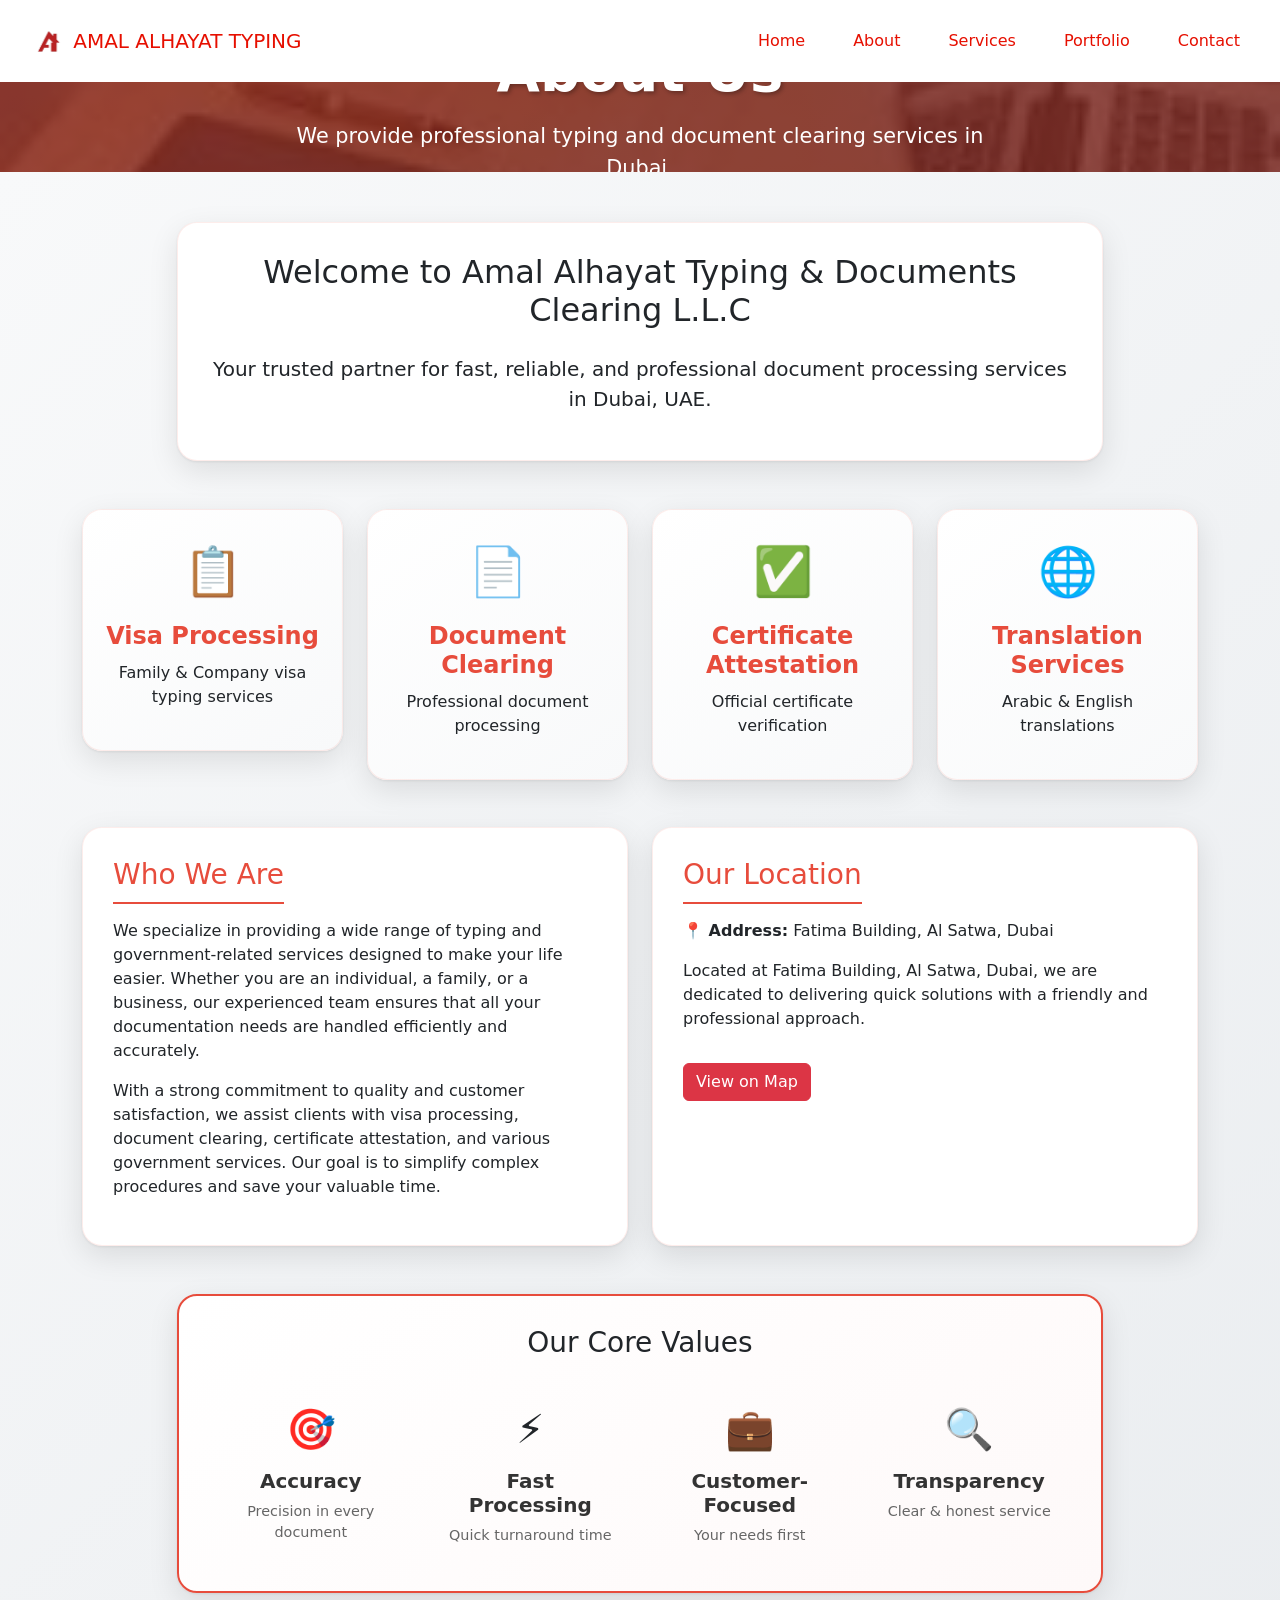
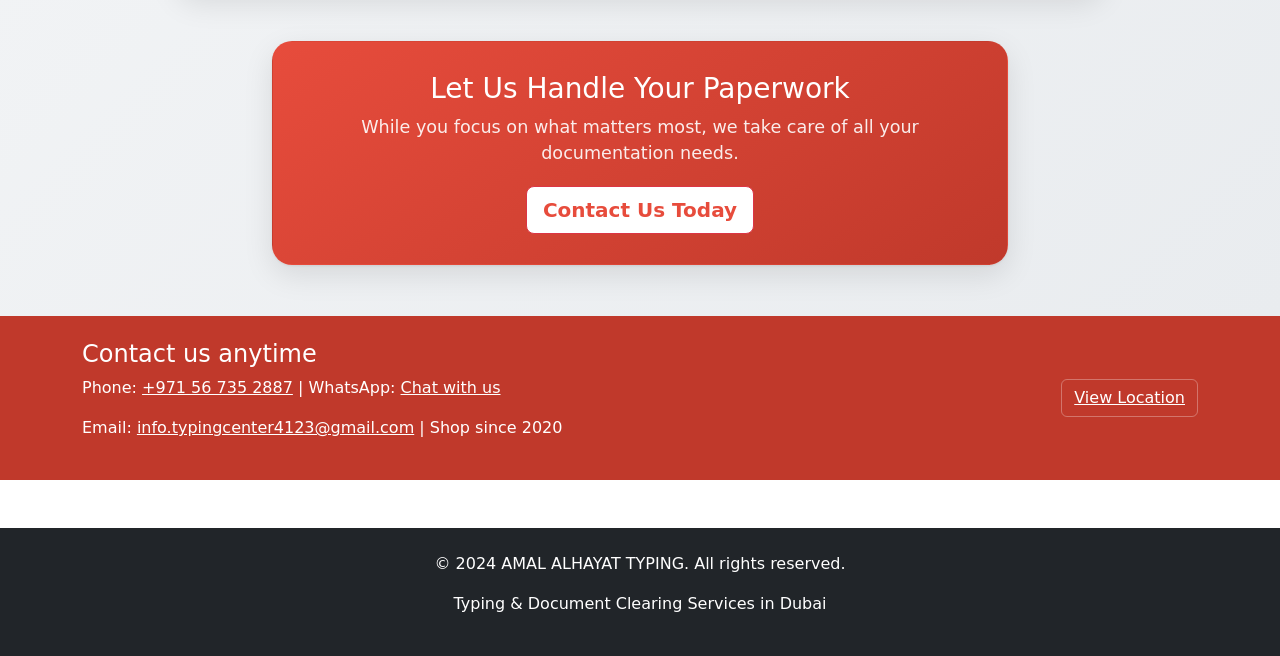
==== about.html @ e9b7b789 "it s first to push in git hub this project" ====
<!DOCTYPE html>
<html>
<head>
<title>About - AMAL ALHAYAT TYPING</title>
<link rel="stylesheet" href="css/style.css">
<link href="https://cdn.jsdelivr.net/npm/bootstrap@5.3.0/dist/css/bootstrap.min.css" rel="stylesheet">
<script src="https://cdn.jsdelivr.net/npm/bootstrap@5.3.0/dist/js/bootstrap.bundle.min.js"></script>
</head>

<body>

<nav class="navbar navbar-expand-lg p-3">
  <a href="index.html" class="navbar-brand d-flex align-items-center">
    <img src="images/logo.png" alt="AMAL ALHAYAT TYPING Logo" height="40" class="me-2">
    <span>AMAL ALHAYAT TYPING</span>
  </a>
  <button class="navbar-toggler" type="button" data-bs-toggle="collapse" data-bs-target="#navbarNav">
    <span class="navbar-toggler-icon"></span>
  </button>
  <div class="collapse navbar-collapse" id="navbarNav">
    <ul class="navbar-nav ms-auto">
      <li class="nav-item"><a href="index.html" class="nav-link">Home</a></li>
      <li class="nav-item"><a href="about.html" class="nav-link">About</a></li>
      <li class="nav-item"><a href="services.html" class="nav-link">Services</a></li>
      <li class="nav-item"><a href="portfolio.html" class="nav-link">Portfolio</a></li>
      <li class="nav-item"><a href="contact.html" class="nav-link">Contact</a></li>
    </ul>
  </div>
</nav>

<section class="hero text-center">
    <div>
        <h1>About Us</h1>
        <p>We provide professional typing and document clearing services in Dubai.</p>
    </div>
</section>

<!-- 3D About Us Section -->
<div class="about-section">
  <div class="container">
    <!-- Welcome Card -->
    <div class="row justify-content-center mb-5">
      <div class="col-lg-10">
        <div class="about-card-3d">
          <div class="card-front">
            <h2 class="text-center mb-4">Welcome to Amal Alhayat Typing & Documents Clearing L.L.C</h2>
            <p class="lead text-center">Your trusted partner for fast, reliable, and professional document processing services in Dubai, UAE.</p>
          </div>
        </div>
      </div>
    </div>

    <!-- Services Overview -->
    <div class="row g-4 mb-5">
      <div class="col-md-6 col-lg-3">
        <div class="feature-card-3d">
          <div class="feature-icon">📋</div>
          <h4>Visa Processing</h4>
          <p>Family & Company visa typing services</p>
        </div>
      </div>
      <div class="col-md-6 col-lg-3">
        <div class="feature-card-3d">
          <div class="feature-icon">📄</div>
          <h4>Document Clearing</h4>
          <p>Professional document processing</p>
        </div>
      </div>
      <div class="col-md-6 col-lg-3">
        <div class="feature-card-3d">
          <div class="feature-icon">✅</div>
          <h4>Certificate Attestation</h4>
          <p>Official certificate verification</p>
        </div>
      </div>
      <div class="col-md-6 col-lg-3">
        <div class="feature-card-3d">
          <div class="feature-icon">🌐</div>
          <h4>Translation Services</h4>
          <p>Arabic & English translations</p>
        </div>
      </div>
    </div>

    <!-- About Content -->
    <div class="row g-4">
      <div class="col-lg-6">
        <div class="content-card-3d">
          <h3>Who We Are</h3>
          <p>We specialize in providing a wide range of typing and government-related services designed to make your life easier. Whether you are an individual, a family, or a business, our experienced team ensures that all your documentation needs are handled efficiently and accurately.</p>
          <p>With a strong commitment to quality and customer satisfaction, we assist clients with visa processing, document clearing, certificate attestation, and various government services. Our goal is to simplify complex procedures and save your valuable time.</p>
        </div>
      </div>
      <div class="col-lg-6">
        <div class="content-card-3d">
          <h3>Our Location</h3>
          <p><strong>📍 Address:</strong> Fatima Building, Al Satwa, Dubai</p>
          <p>Located at Fatima Building, Al Satwa, Dubai, we are dedicated to delivering quick solutions with a friendly and professional approach.</p>
          <a href="https://maps.app.goo.gl/3bR2VSiBCoeFFXE69" target="_blank" class="btn btn-danger mt-3">View on Map</a>
        </div>
      </div>
    </div>

    <!-- Values Section -->
    <div class="row justify-content-center mt-5">
      <div class="col-lg-10">
        <div class="values-card-3d">
          <h3 class="text-center mb-4">Our Core Values</h3>
          <div class="row g-3 text-center">
            <div class="col-6 col-md-3">
              <div class="value-item">
                <div class="value-icon">🎯</div>
                <h5>Accuracy</h5>
                <p>Precision in every document</p>
              </div>
            </div>
            <div class="col-6 col-md-3">
              <div class="value-item">
                <div class="value-icon">⚡</div>
                <h5>Fast Processing</h5>
                <p>Quick turnaround time</p>
              </div>
            </div>
            <div class="col-6 col-md-3">
              <div class="value-item">
                <div class="value-icon">💼</div>
                <h5>Customer-Focused</h5>
                <p>Your needs first</p>
              </div>
            </div>
            <div class="col-6 col-md-3">
              <div class="value-item">
                <div class="value-icon">🔍</div>
                <h5>Transparency</h5>
                <p>Clear & honest service</p>
              </div>
            </div>
          </div>
        </div>
      </div>
    </div>

    <!-- CTA Section -->
    <div class="row justify-content-center mt-5">
      <div class="col-lg-8 text-center">
        <div class="cta-card-3d">
          <h3>Let Us Handle Your Paperwork</h3>
          <p>While you focus on what matters most, we take care of all your documentation needs.</p>
          <a href="contact.html" class="btn btn-danger btn-lg">Contact Us Today</a>
        </div>
      </div>
    </div>
  </div>
</div>

<style>
.about-section {
  padding: 50px 0;
  background: linear-gradient(135deg, #f8f9fa 0%, #e9ecef 100%);
}

/* 3D Card Styles */
.about-card-3d, .feature-card-3d, .content-card-3d, .values-card-3d, .cta-card-3d {
  background: white;
  border-radius: 20px;
  padding: 30px;
  box-shadow: 
    0 10px 30px rgba(0,0,0,0.1),
    0 1px 3px rgba(0,0,0,0.08);
  transform: perspective(1000px) rotateX(0deg);
  transition: all 0.3s ease;
  border: 1px solid rgba(231, 76, 60, 0.1);
}

.about-card-3d:hover, .feature-card-3d:hover, .content-card-3d:hover, .values-card-3d:hover, .cta-card-3d:hover {
  transform: perspective(1000px) rotateX(2deg) translateY(-5px);
  box-shadow: 
    0 20px 40px rgba(0,0,0,0.15),
    0 5px 10px rgba(0,0,0,0.1);
}

/* Feature Cards */
.feature-card-3d {
  text-align: center;
  padding: 25px 15px;
  background: linear-gradient(145deg, #ffffff 0%, #f8f9fa 100%);
}

.feature-card-3d .feature-icon {
  font-size: 3rem;
  margin-bottom: 15px;
  display: block;
  animation: float 3s ease-in-out infinite;
}

@keyframes float {
  0%, 100% { transform: translateY(0); }
  50% { transform: translateY(-10px); }
}

.feature-card-3d h4 {
  color: #e74c3c;
  font-weight: 600;
  margin-bottom: 10px;
}

/* Content Cards */
.content-card-3d {
  height: 100%;
}

.content-card-3d h3 {
  color: #e74c3c;
  margin-bottom: 15px;
  border-bottom: 2px solid #e74c3c;
  padding-bottom: 10px;
  display: inline-block;
}

/* Values Card */
.values-card-3d {
  background: linear-gradient(145deg, #fff 0%, #fef9f9 100%);
  border: 2px solid #e74c3c;
}

.value-item {
  padding: 15px;
}

.value-icon {
  font-size: 2.5rem;
  margin-bottom: 10px;
}

.value-item h5 {
  color: #333;
  font-weight: 600;
}

.value-item p {
  font-size: 0.9rem;
  color: #666;
  margin: 0;
}

/* CTA Card */
.cta-card-3d {
  background: linear-gradient(145deg, #e74c3c 0%, #c0392b 100%);
  color: white;
}

.cta-card-3d h3 {
  color: white;
  border: none;
}

.cta-card-3d p {
  font-size: 1.1rem;
  margin-bottom: 20px;
  opacity: 0.9;
}

.cta-card-3d .btn {
  background: white;
  color: #e74c3c;
  font-weight: 600;
}

.cta-card-3d .btn:hover {
  background: #f8f9fa;
  color: #c0392b;
}
</style>

<div class="contact-strip">
  <div class="container">
    <div class="row align-items-center">
      <div class="col-md-8">
        <h4>Contact us anytime</h4>
        <p>Phone: <a href="tel:+971567352887">+971 56 735 2887</a> | WhatsApp: <a href="https://wa.me/971567352887" target="_blank">Chat with us</a></p>
        <p>Email: <a href="mailto:info.typingcenter4123@gmail.com">info.typingcenter4123@gmail.com</a> | Shop since 2020</p>
      </div>
      <div class="col-md-4 text-md-end">
        <a href="https://maps.app.goo.gl/3bR2VSiBCoeFFXE69" target="_blank" class="btn btn-outline-light">View Location</a>
      </div>
    </div>
  </div>
</div>

<footer class="bg-dark text-white text-center py-4 mt-5">
  <div class="container">
    <p>&copy; 2024 AMAL ALHAYAT TYPING. All rights reserved.</p>
    <p>Typing & Document Clearing Services in Dubai</p>
  </div>
</footer>

</body>
</html>
---- css/style.css ----
@import url('https://fonts.googleapis.com/css2?family=Roboto:wght@300;400;500;700&display=swap');

* {
    margin: 0;
    padding: 0;
    box-sizing: border-box;
}

body {
    font-family: 'Roboto', sans-serif;
    line-height: 1.6;
    color: #333;
    background-color: #f8f9fa;
}

.navbar {
    background-color: #ffffff !important;
    box-shadow: 0 2px 10px rgba(0, 0, 0, 0.1);
    padding: 1rem 0;
}

.navbar a {
    color: #e60f00 !important;
    font-weight: 500;
    text-decoration: none;
    margin: 0 1rem;
    transition: color 0.3s ease;
}

.navbar a:hover {
    color: #c0392b !important;
}

.hero {
    background: linear-gradient(135deg, rgba(231, 76, 60, 0.75) 0%, rgba(192, 57, 43, 0.75) 50%), url('../images/indexdp.jpg') center/cover no-repeat;
    height: 10vh;
    color: white;
    display: flex;
    align-items: center;
    justify-content: center;
    text-align: center;
    position: relative;
    overflow: hidden;
}

.hero::before {
    content: '';
    position: absolute;
    top: 0;
    left: 0;
    right: 0;
    bottom: 0;
    background: rgba(0, 0, 0, 0.3);
    z-index: 1;
}

.hero > div {
    position: relative;
    z-index: 2;
    max-width: 800px;
    padding: 0 2rem;
}

.hero h1 {
    font-size: 3.5rem;
    font-weight: 700;
    margin-bottom: 1rem;
    text-shadow: 2px 2px 4px rgba(0, 0, 0, 0.3);
}

.hero p {
    font-size: 1.3rem;
    font-weight: 300;
    margin-bottom: 2rem;
}

.container {
    max-width: 1700px;
    margin: 0 auto;
    padding: 0 1rem;
}

h2 {
    font-size: 2.5rem;
    font-weight: 600;
    color: #e74c3c;
    text-align: center;
    margin: 3rem 0 2rem;
}

h3 {
    font-size: 2rem;
    font-weight: 500;
    color: #e74c3c;
    text-align: center;
    margin: 2rem 0 1rem;
}

.card {
    background: white;
    border: none;
    border-radius: 15px;
    box-shadow: 0 5px 15px rgba(0, 0, 0, 0.1);
    transition: all 0.3s ease;
    overflow: hidden;
    margin-bottom: 2rem;
}

.card:hover {
    transform: translateY(-10px);
    box-shadow: 0 15px 35px rgba(0, 0, 0, 0.2);
}

.card img {
    height: 200px;
    object-fit: cover;
    width: 100%;
}

.card h4, .card h5 {
    font-size: 1.5rem;
    font-weight: 600;
    color: #e74c3c;
    margin: 1rem 0;
    text-align: center;
}

.chatbox {
    position: fixed;
    bottom: 20px;
    right: 20px;
    width: 320px;
    background: white;
    border-radius: 15px;
    padding: 1.5rem;
    box-shadow: 0 10px 30px rgba(0, 0, 0, 0.2);
    z-index: 1000;
    font-size: 0.9rem;
    display: none; /* Hidden by default */
}

.chatbox.show {
    display: block;
}

.chat-toggle {
    position: fixed;
    bottom: 20px;
    right: 20px;
    width: 60px;
    height: 60px;
    background: #e74c3c;
    border-radius: 50%;
    border: none;
    box-shadow: 0 5px 15px rgba(0, 0, 0, 0.3);
    z-index: 1001;
    cursor: pointer;
    display: flex;
    align-items: center;
    justify-content: center;
    transition: all 0.3s ease;
}

.chat-toggle:hover {
    transform: scale(1.1);
    background: #c0392b;
}

.chat-toggle img {
    width: 30px;
    height: 30px;
}

.chatbox p {
    margin-bottom: 1rem;
    color: #7f0000;
}

.chatbox input {
    border: 1px solid #ddd;
    border-radius: 8px;
    padding: 0.5rem;
    width: 100%;
    margin-bottom: 1rem;
}

.chatbox button {
    background: #e74c3c;
    color: white;
    border: none;
    border-radius: 8px;
    padding: 0.5rem 1rem;
    width: 100%;
    font-weight: 500;
    transition: background 0.3s ease;
}

.chatbox button:hover {
    background: #c0392b;
}

@media (max-width: 768px) {
    .hero h1 {
        font-size: 2.5rem;
    }

    .hero p {
        font-size: 1.1rem;
    }

    .chatbox {
        width: 280px;
        right: 10px;
        bottom: 10px;
    }
}

.service-buttons {
    display: flex;
    flex-wrap: wrap;
    gap: 0.5rem;
    margin-top: 1rem;
}

.service-btn {
    background: #e74c3c;
    color: white;
    border: none;
    border-radius: 8px;
    padding: 0.5rem 0.75rem;
    font-size: 0.8rem;
    cursor: pointer;
    transition: background 0.3s ease;
    margin: 0.25rem;
}

.service-btn:hover {
    background: #c0392b;
}

.contact-strip {
    background: #c0392b;
    color: white;
    padding: 1.5rem 0;
}

.contact-strip a {
    color: #ffffff;
    text-decoration: underline;
}

.contact-strip a:hover {
    color: #f8f9fa;
}

.contact-strip .btn {
    border: 1px solid rgba(255,255,255,0.3);
}
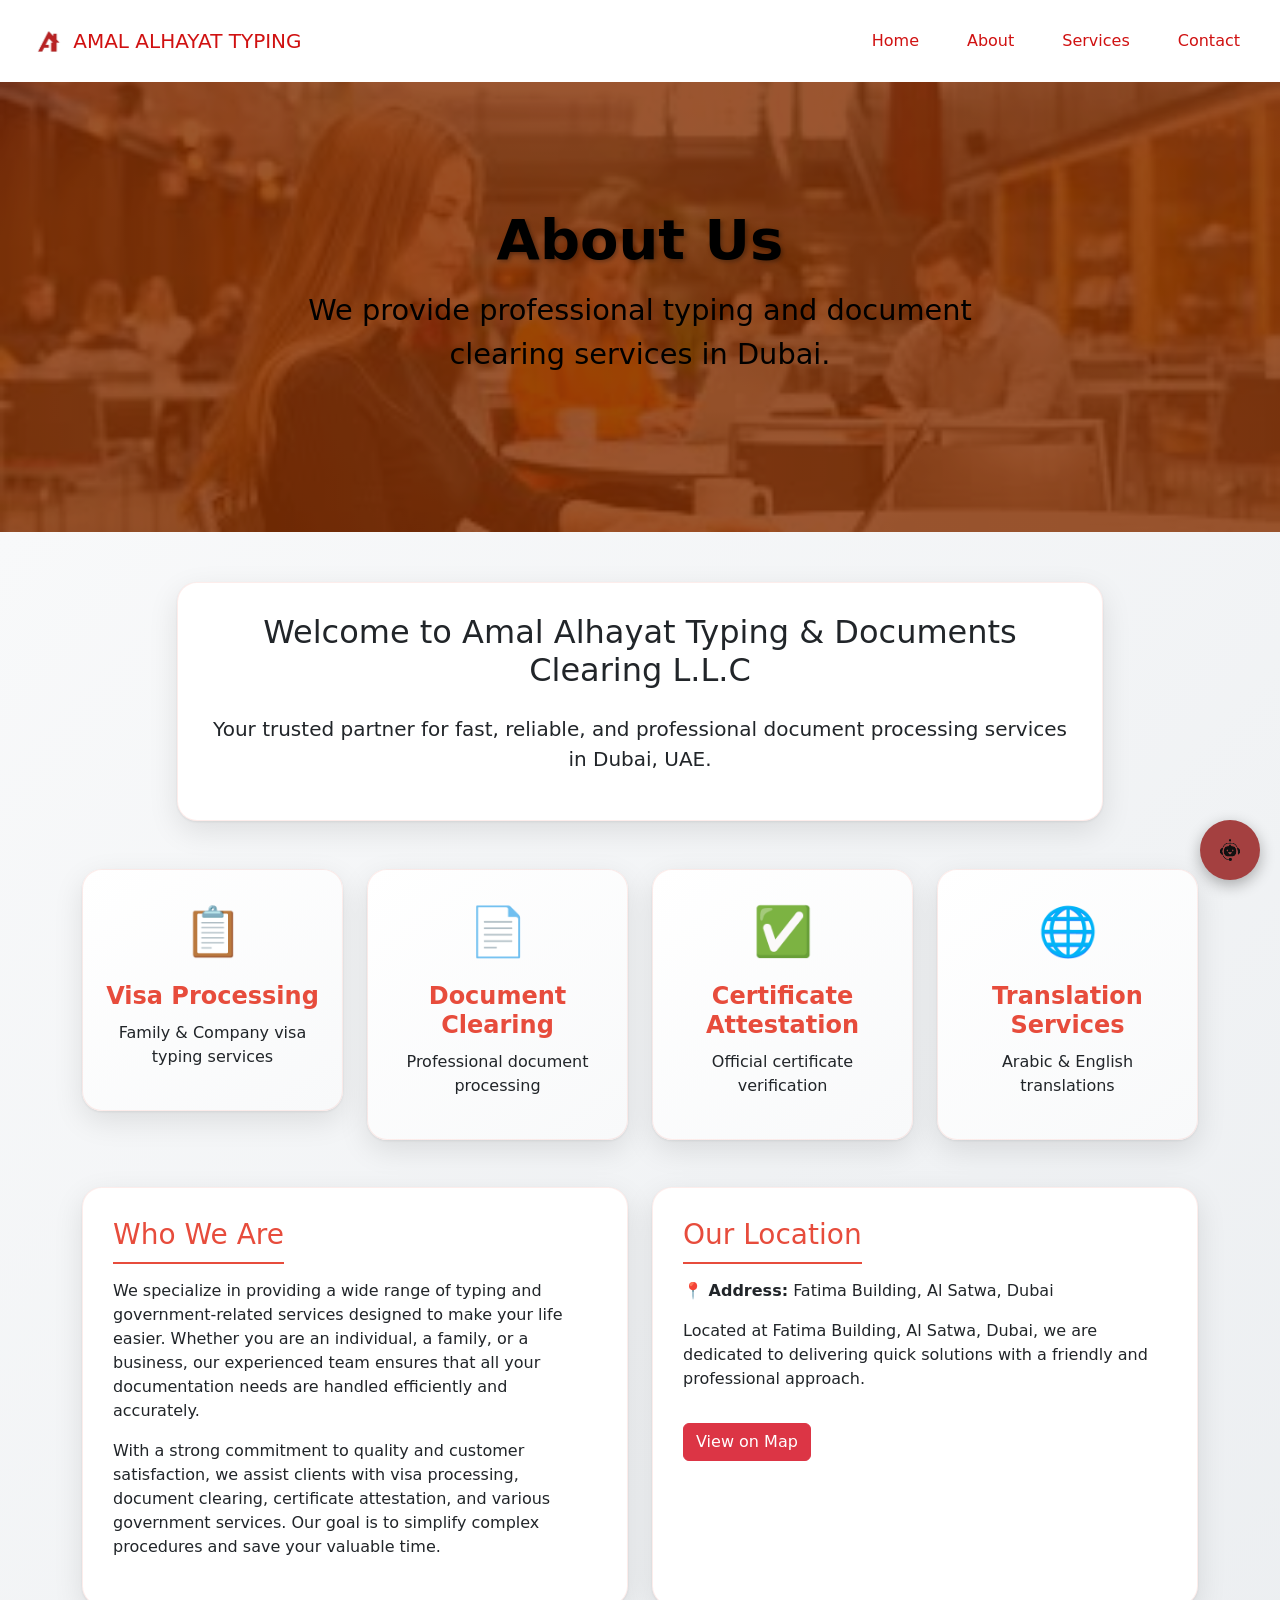
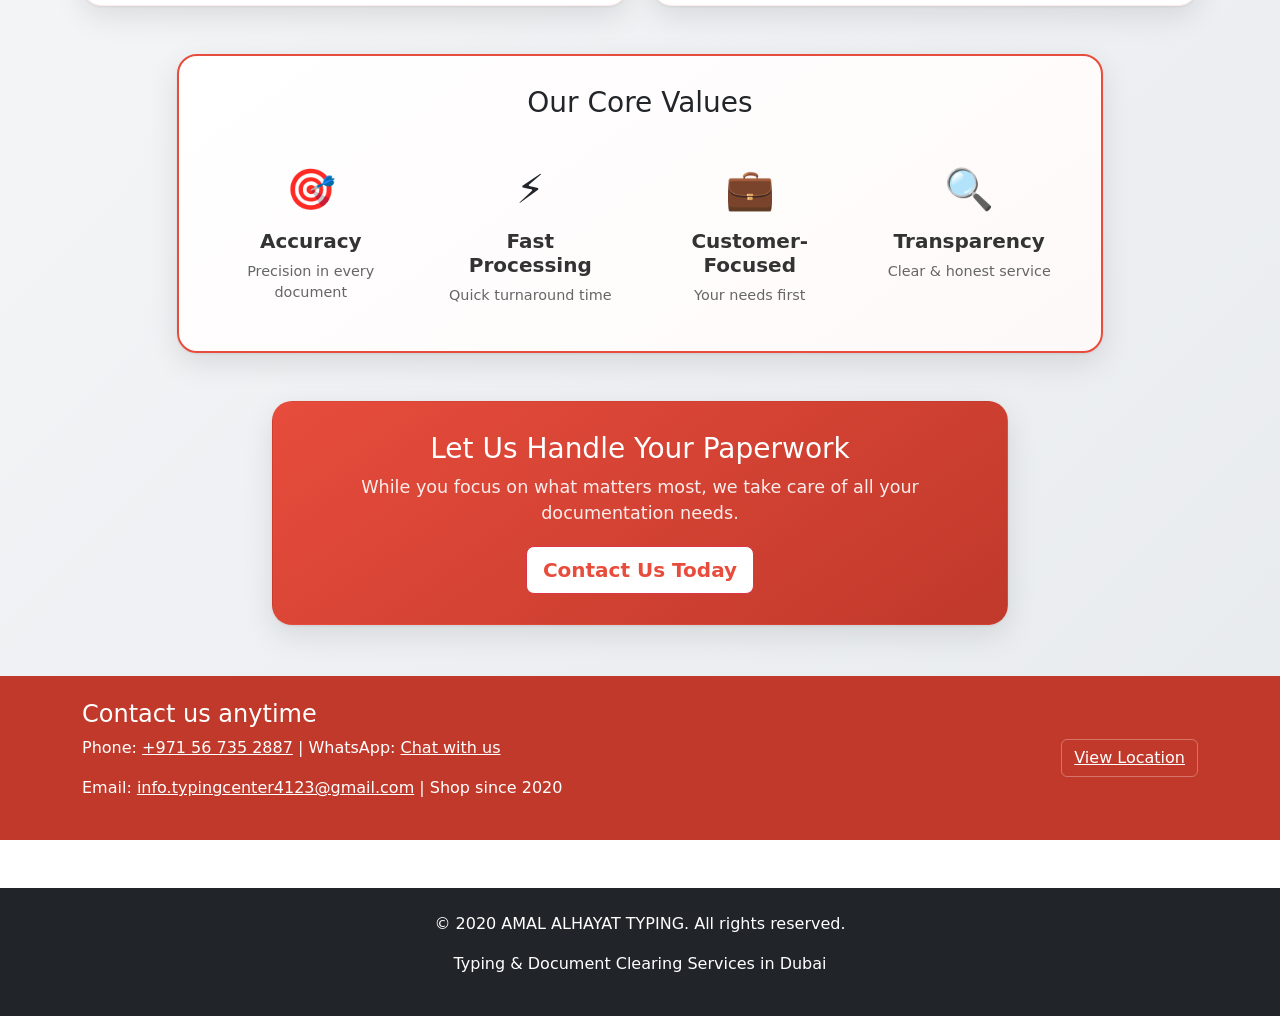
==== commit 28c40d3a: "second time to push for test to clint" ====
--- a/about.html
+++ b/about.html
@@ -1,7 +1,11 @@
 <!DOCTYPE html>
 <html>
 <head>
+<meta charset="UTF-8">
+<meta name="viewport" content="width=device-width, initial-scale=1.0, maximum-scale=5.0, user-scalable=yes">
+
 <title>About - AMAL ALHAYAT TYPING</title>
+
 <link rel="stylesheet" href="css/style.css">
 <link href="https://cdn.jsdelivr.net/npm/bootstrap@5.3.0/dist/css/bootstrap.min.css" rel="stylesheet">
 <script src="https://cdn.jsdelivr.net/npm/bootstrap@5.3.0/dist/js/bootstrap.bundle.min.js"></script>
@@ -22,7 +26,7 @@
       <li class="nav-item"><a href="index.html" class="nav-link">Home</a></li>
       <li class="nav-item"><a href="about.html" class="nav-link">About</a></li>
       <li class="nav-item"><a href="services.html" class="nav-link">Services</a></li>
-      <li class="nav-item"><a href="portfolio.html" class="nav-link">Portfolio</a></li>
+      
       <li class="nav-item"><a href="contact.html" class="nav-link">Contact</a></li>
     </ul>
   </div>
@@ -286,10 +290,43 @@
     </div>
   </div>
 </div>
+<!-- Chat Toggle Button -->
+<button class="chat-toggle" onclick="toggleChat()">
+    <img src="images/chatbot.png" alt="Chat Bot">
+</button>
+
+<!-- Chatbot -->
+<div class="chatbox" id="chatbox">
+  <div id="chat-messages">
+    <p id="question">👋 Hi! I'm here to help you with our services. What's your name?</p>
+  </div>
+  <div id="input-section">
+    <input id="input" class="form-control" placeholder="Type your answer...">
+    <button onclick="nextStep()" class="btn mt-2">Send</button>
+  </div>
+  <div id="services-section" style="display: none;">
+    <p>Choose a service:</p>
+    <div class="service-buttons">
+      <button class="service-btn" onclick="selectService('Family Visa Typing')">Family Visa Typing</button>
+      <button class="service-btn" onclick="selectService('Company Visa Typing')">Company Visa Typing</button>
+      <button class="service-btn" onclick="selectService('Tasheel Services')">Tasheel Services</button>
+      <button class="service-btn" onclick="selectService('Emirates ID Typing')">Emirates ID Typing</button>
+      <button class="service-btn" onclick="selectService('Medical Typing')">Medical Typing</button>
+      <button class="service-btn" onclick="selectService('Certificate Attestation')">Certificate Attestation</button>
+      <button class="service-btn" onclick="selectService('Clearance Certificate')">Clearance Certificate</button>
+      <button class="service-btn" onclick="selectService('Partner Visa Services')">Partner Visa Services</button>
+      <button class="service-btn" onclick="selectService('Local Sponsorship')">Local Sponsorship</button>
+      <button class="service-btn" onclick="selectService('Letter Typing')">Letter Typing</button>
+      <button class="service-btn" onclick="selectService('Translation Services')">Translation Services</button>
+      <button class="service-btn" onclick="selectService('Photocopy / Email')">Photocopy / Email</button>
+      <button class="service-btn" onclick="selectService('Fiari Services')">Fiari Services</button>
+    </div>
+  </div>
+</div>
 
 <footer class="bg-dark text-white text-center py-4 mt-5">
   <div class="container">
-    <p>&copy; 2024 AMAL ALHAYAT TYPING. All rights reserved.</p>
+    <p>&copy; 2020 AMAL ALHAYAT TYPING. All rights reserved.</p>
     <p>Typing & Document Clearing Services in Dubai</p>
   </div>
 </footer>
--- a/css/style.css
+++ b/css/style.css
@@ -10,7 +10,8 @@
     font-family: 'Roboto', sans-serif;
     line-height: 1.6;
     color: #333;
-    background-color: #f8f9fa;
+    background-color: #a6bed7;
+    font-size: 16px;
 }
 
 .navbar {
@@ -20,7 +21,7 @@
 }
 
 .navbar a {
-    color: #e60f00 !important;
+    color: #d01111 !important;
     font-weight: 500;
     text-decoration: none;
     margin: 0 1rem;
@@ -28,13 +29,15 @@
 }
 
 .navbar a:hover {
-    color: #c0392b !important;
+    color: #9e3216 !important;
 }
 
 .hero {
-    background: linear-gradient(135deg, rgba(231, 76, 60, 0.75) 0%, rgba(192, 57, 43, 0.75) 50%), url('../images/indexdp.jpg') center/cover no-repeat;
-    height: 10vh;
-    color: white;
+    background: linear-gradient(135deg, rgba(193, 62, 10, 0.75) 0%, rgba(211, 78, 6, 0.75) 10%), url('../images/indexdp.jpg') center/cover no-repeat;
+    height: 50vh;
+    min-height: 300px;
+    max-height: 600px;
+    color: rgb(0, 0, 0);
     display: flex;
     align-items: center;
     justify-content: center;
@@ -62,16 +65,18 @@
 }
 
 .hero h1 {
-    font-size: 3.5rem;
+    font-size: clamp(1.8rem, 5vw, 3.5rem);
     font-weight: 700;
     margin-bottom: 1rem;
     text-shadow: 2px 2px 4px rgba(0, 0, 0, 0.3);
 }
 
 .hero p {
-    font-size: 1.3rem;
+    font-size: clamp(1.4rem, 2.5vw, 1.8rem);
     font-weight: 300;
     margin-bottom: 2rem;
+    color: black;
+    
 }
 
 .container {
@@ -81,7 +86,7 @@
 }
 
 h2 {
-    font-size: 2.5rem;
+    font-size: clamp(1.5rem, 4vw, 2.5rem);
     font-weight: 600;
     color: #e74c3c;
     text-align: center;
@@ -89,7 +94,7 @@
 }
 
 h3 {
-    font-size: 2rem;
+    font-size: clamp(1.3rem, 3vw, 2rem);
     font-weight: 500;
     color: #e74c3c;
     text-align: center;
@@ -118,7 +123,7 @@
 }
 
 .card h4, .card h5 {
-    font-size: 1.5rem;
+    font-size: clamp(1rem, 2vw, 1.5rem);
     font-weight: 600;
     color: #e74c3c;
     margin: 1rem 0;
@@ -149,7 +154,7 @@
     right: 20px;
     width: 60px;
     height: 60px;
-    background: #e74c3c;
+    background: #a44040;
     border-radius: 50%;
     border: none;
     box-shadow: 0 5px 15px rgba(0, 0, 0, 0.3);
@@ -199,21 +204,9 @@
     background: #c0392b;
 }
 
-@media (max-width: 768px) {
-    .hero h1 {
-        font-size: 2.5rem;
-    }
-
-    .hero p {
-        font-size: 1.1rem;
-    }
-
-    .chatbox {
-        width: 280px;
-        right: 10px;
-        bottom: 10px;
-    }
-}
+/* ============================================
+   MOBILE RESPONSIVE STYLES
+   ============================================ */
 
 .service-buttons {
     display: flex;
@@ -249,6 +242,442 @@
     text-decoration: underline;
 }
 
+/* ============================================
+   MOBILE RESPONSIVE STYLES
+   ============================================ */
+
+/* Extra Small Devices (phones) */
+@media (max-width: 575px) {
+    /* Base typography - increased for better readability */
+    body {
+        font-size: 16px;
+    }
+    
+    h1 {
+        font-size: 2rem !important;
+    }
+    
+    h2 {
+        font-size: 1.75rem !important;
+        margin: 2rem 0 1rem;
+    }
+    
+    h3 {
+        font-size: 1.5rem !important;
+        margin: 1.5rem 0 1rem;
+    }
+    
+    h4, h5 {
+        font-size: 1.25rem !important;
+    }
+    
+    p {
+        font-size: 1rem;
+    }
+    
+    /* Hero section */
+    .hero {
+        height: 50vh !important;
+        min-height: 250px;
+    }
+    
+    .hero h1 {
+        font-size: 2rem !important;
+    }
+    
+    .hero p {
+        font-size: 1.1rem !important;
+    }
+    
+    /* Container */
+    .container {
+        padding: 0 1rem;
+    }
+    
+    /* Navbar */
+    .navbar {
+        padding: 0.75rem 0.5rem !important;
+    }
+    
+    .navbar-brand {
+        font-size: 1rem !important;
+    }
+    
+    .navbar-brand img {
+        height: 35px !important;
+    }
+    
+    .nav-link {
+        font-size: 1rem !important;
+        padding: 0.5rem 0.75rem !important;
+    }
+    
+    /* Cards */
+    .card {
+        padding: 1.25rem !important;
+        margin-bottom: 1rem;
+    }
+    
+    .card img {
+        height: 180px !important;
+    }
+    
+    /* Service cards */
+    .service-card-3d {
+        padding: 2rem !important;
+    }
+    
+    .service-card-3d .service-icon {
+        font-size: 3rem !important;
+    }
+    
+    .service-card-3d h3 {
+        font-size: 1.4rem !important;
+    }
+    
+    .service-card-3d p {
+        font-size: 1rem;
+    }
+    
+    /* About section */
+    .about-card-3d {
+        padding: 1.5rem !important;
+    }
+    
+    .about-card-3d h3 {
+        font-size: 1.3rem !important;
+    }
+    
+    .about-card-3d .lead {
+        font-size: 1.1rem;
+    }
+    
+    .about-card-3d p {
+        font-size: 1rem;
+    }
+    
+    .value-box {
+        padding: 1rem !important;
+    }
+    
+    .value-box .value-icon {
+        font-size: 1.75rem !important;
+    }
+    
+    .value-box h5 {
+        font-size: 1rem !important;
+    }
+    
+    .value-box p {
+        font-size: 0.85rem;
+    }
+    
+    /* Location card */
+    .location-card-3d {
+        padding: 2rem !important;
+    }
+    
+    .location-card-3d h3 {
+        font-size: 1.4rem !important;
+    }
+    
+    .location-card-3d p {
+        font-size: 1rem;
+    }
+    
+    /* Contact form */
+    .col-md-4, .col-md-6, .col-lg-6, .col-lg-8, .col-lg-10 {
+        margin-bottom: 1rem;
+    }
+    
+    .card.p-4, .card.p-3 {
+        padding: 1.25rem !important;
+    }
+    
+    .form-control, .form-select {
+        font-size: 1rem;
+        padding: 0.75rem 1rem;
+    }
+    
+    .form-label {
+        font-size: 1rem;
+    }
+    
+    /* Chatbot */
+    .chatbox {
+        width: 92% !important;
+        right: 4% !important;
+        bottom: 80px !important;
+        padding: 1.25rem !important;
+        font-size: 1rem;
+    }
+    
+    .chat-toggle {
+        width: 55px !important;
+        height: 55px !important;
+        bottom: 15px !important;
+        right: 15px !important;
+    }
+    
+    .service-buttons {
+        flex-direction: column;
+    }
+    
+    .service-btn {
+        width: 100%;
+        text-align: center;
+        font-size: 0.9rem;
+        padding: 0.75rem;
+    }
+    
+    /* Contact strip */
+    .contact-strip {
+        padding: 1.25rem 0;
+    }
+    
+    .contact-strip h4 {
+        font-size: 1.25rem;
+    }
+    
+    .contact-strip p {
+        font-size: 1rem;
+    }
+    
+    /* Footer */
+    footer {
+        padding: 2rem 0 !important;
+    }
+    
+    footer p {
+        font-size: 1rem;
+    }
+    
+    /* Service detail cards */
+    .service-detail-card {
+        padding: 1.5rem !important;
+    }
+    
+    .service-detail-card .card-icon {
+        font-size: 2.5rem !important;
+    }
+    
+    .service-detail-card h4 {
+        font-size: 1.2rem !important;
+    }
+    
+    .service-desc {
+        font-size: 0.95rem !important;
+    }
+    
+    .service-features li {
+        font-size: 0.85rem !important;
+    }
+    
+    /* Category banners */
+    .hero-banner {
+        min-height: 180px !important;
+    }
+    
+    .hero-banner img {
+        height: 180px !important;
+    }
+    
+    .hero-banner-overlay h2 {
+        font-size: 1.5rem !important;
+    }
+    
+    .hero-banner-overlay p {
+        font-size: 1rem !important;
+    }
+    
+    .category-banner {
+        min-height: 140px !important;
+        margin: 1.5rem 0 !important;
+    }
+    
+    .category-banner img {
+        height: 140px !important;
+    }
+    
+    .category-banner-overlay h3 {
+        font-size: 1.25rem !important;
+    }
+    
+    .category-banner-overlay p {
+        font-size: 0.9rem !important;
+    }
+    
+    /* Buttons */
+    .btn {
+        padding: 0.75rem 1.25rem;
+        font-size: 1rem;
+    }
+    
+    .btn-sm {
+        padding: 0.5rem 1rem;
+        font-size: 0.9rem;
+    }
+    
+    .btn-lg {
+        padding: 1rem 2rem;
+        font-size: 1.1rem;
+    }
+}
+
+/* Small Devices (landscape phones) */
+@media (min-width: 576px) and (max-width: 767px) {
+    body {
+        font-size: 16px;
+    }
+    
+    h1 { font-size: 2.2rem !important; }
+    h2 { font-size: 1.8rem !important; }
+    h3 { font-size: 1.5rem !important; }
+    
+    .hero { height: 45vh !important; min-height: 280px; }
+    .hero h1 { font-size: 2.2rem !important; }
+    .hero p { font-size: 1.15rem !important; }
+    
+    .card { padding: 1.25rem !important; }
+    .card img { height: 180px !important; }
+    
+    .chatbox {
+        width: 340px !important;
+        right: 10px !important;
+    }
+    
+    .service-card-3d { padding: 2rem !important; }
+    .service-card-3d .service-icon { font-size: 3.5rem !important; }
+    .service-card-3d h3 { font-size: 1.5rem !important; }
+    .service-card-3d p { font-size: 1rem; }
+    
+    .about-card-3d { padding: 1.75rem !important; }
+    .about-card-3d p { font-size: 1rem; }
+    .value-box { padding: 1.25rem !important; }
+    .value-box h5 { font-size: 1.1rem !important; }
+    
+    .location-card-3d { padding: 2rem !important; }
+    .location-card-3d h3 { font-size: 1.5rem !important; }
+    
+    .hero-banner { min-height: 200px !important; }
+    .hero-banner img { height: 200px !important; }
+    .hero-banner-overlay h2 { font-size: 1.6rem !important; }
+    
+    .category-banner { min-height: 160px !important; }
+    .category-banner img { height: 160px !important; }
+    
+    .service-detail-card { padding: 1.75rem !important; }
+    .service-detail-card .card-icon { font-size: 2.75rem !important; }
+    .service-detail-card h4 { font-size: 1.3rem !important; }
+    .service-desc { font-size: 1rem !important; }
+}
+
+/* Medium Devices (tablets) */
+@media (min-width: 768px) and (max-width: 991px) {
+    body {
+        font-size: 16px;
+    }
+    
+    h1 { font-size: 2.8rem !important; }
+    h2 { font-size: 2rem !important; }
+    h3 { font-size: 1.7rem !important; }
+    
+    .hero { height: 50vh !important; min-height: 320px; }
+    .hero h1 { font-size: 2.8rem !important; }
+    .hero p { font-size: 1.25rem !important; }
+    
+    .card { padding: 1.5rem !important; }
+    .card img { height: 200px !important; }
+    
+    .service-card-3d { padding: 2.25rem !important; }
+    .service-card-3d .service-icon { font-size: 4rem !important; }
+    .service-card-3d h3 { font-size: 1.6rem !important; }
+    .service-card-3d p { font-size: 1.05rem; }
+    
+    .about-card-3d { padding: 2rem !important; }
+    .about-card-3d p { font-size: 1.05rem; }
+    .value-box { padding: 1.5rem !important; }
+    .value-box h5 { font-size: 1.15rem !important; }
+    
+    .location-card-3d { padding: 2.25rem !important; }
+    .location-card-3d h3 { font-size: 1.6rem !important; }
+    
+    .hero-banner { min-height: 220px !important; }
+    .hero-banner img { height: 220px !important; }
+    .hero-banner-overlay h2 { font-size: 1.8rem !important; }
+    
+    .category-banner { min-height: 180px !important; }
+    .category-banner img { height: 180px !important; }
+    
+    .service-detail-card { padding: 2rem !important; }
+    .service-detail-card .card-icon { font-size: 3rem !important; }
+    .service-detail-card h4 { font-size: 1.4rem !important; }
+    .service-desc { font-size: 1.05rem !important; }
+    
+    .chatbox {
+        width: 340px !important;
+    }
+}
+
+/* Large Devices (desktops) */
+@media (min-width: 992px) and (max-width: 1199px) {
+    .container {
+        max-width: 960px;
+    }
+    
+    .hero h1 {
+        font-size: 3rem !important;
+    }
+    
+    h2 { font-size: 2rem !important; }
+    h3 { font-size: 1.6rem !important; }
+}
+
+/* Extra Large Devices (large desktops) */
+@media (min-width: 1200px) {
+    .container {
+        max-width: 1140px;
+    }
+}
+
+/* Touch device optimizations */
+@media (hover: none) {
+    .card:hover {
+        transform: none;
+    }
+    
+    .service-card-3d:hover {
+        transform: none;
+    }
+    
+    .about-card-3d:hover {
+        transform: none;
+    }
+    
+    .service-detail-card:hover {
+        transform: none;
+    }
+    
+    .value-box:hover {
+        transform: none;
+    }
+    
+    .location-card-3d:hover {
+        transform: none;
+    }
+}
+
+/* Prevent horizontal scroll */
+html, body {
+    overflow-x: hidden;
+    max-width: 100%;
+}
+
+/* Smooth scrolling */
+html {
+    scroll-behavior: smooth;
+}
+
 .contact-strip a:hover {
     color: #f8f9fa;
 }
